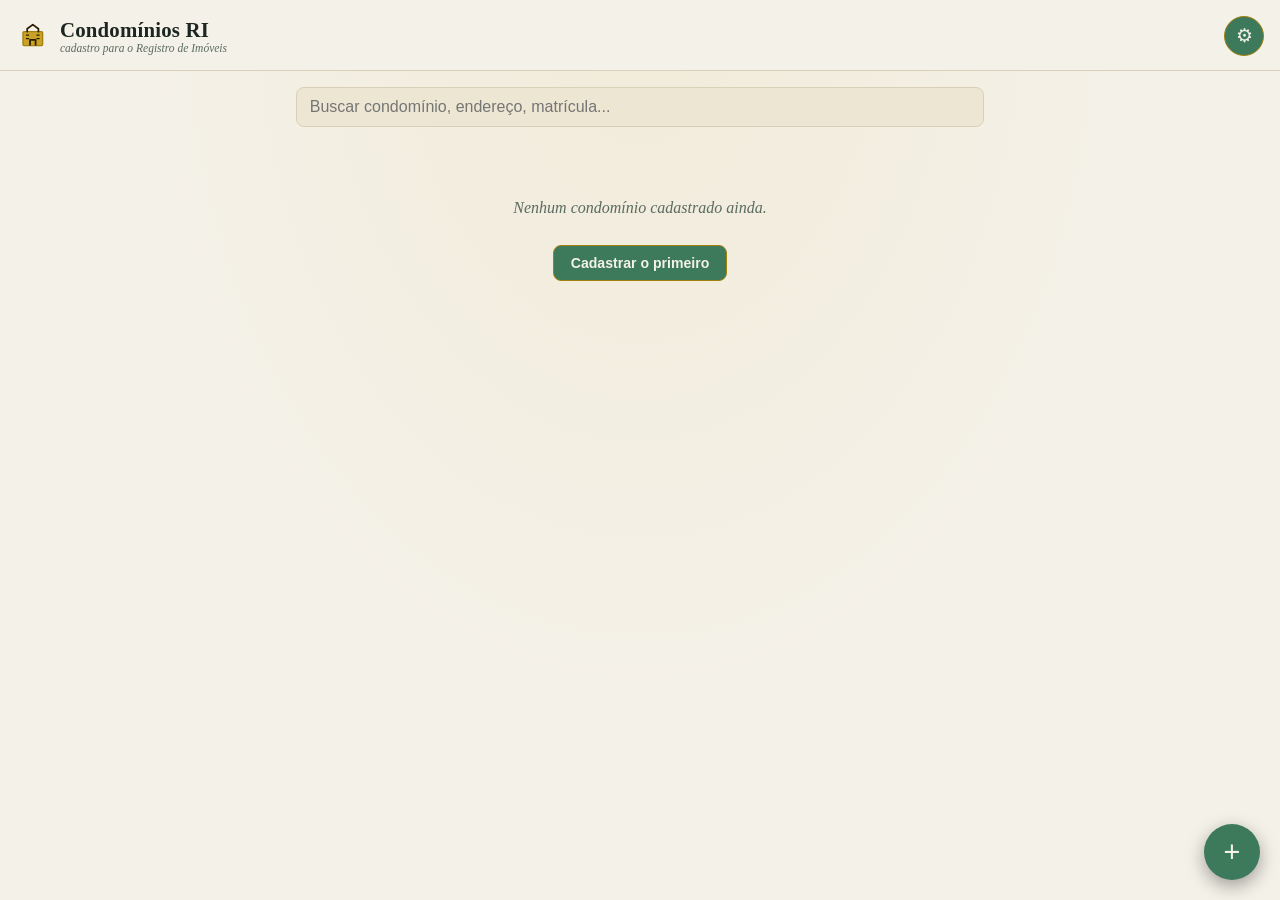
==== condominios/index.html @ ed9c7846 "Adiciona app de cadastro de condomínios para o Registro de Imóveis - PWA offline (localStorage) em c" ====
<!doctype html>
<html lang="pt-BR">
<head>
<meta charset="utf-8" />
<meta name="viewport" content="width=device-width, initial-scale=1, viewport-fit=cover" />
<title>Condomínios RI</title>
<meta name="description" content="Cadastro de condomínios para o Registro de Imóveis" />
<meta name="theme-color" content="#0b1e19" />
<link rel="manifest" href="manifest.webmanifest" />
<link rel="icon" href="icons/icon-192.png" />
<link rel="apple-touch-icon" href="icons/icon-192.png" />
<meta name="apple-mobile-web-app-capable" content="yes" />
<meta name="apple-mobile-web-app-status-bar-style" content="black-translucent" />
<meta name="apple-mobile-web-app-title" content="Condomínios" />
<link rel="stylesheet" href="styles.css" />
</head>
<body>
<header class="topbar">
  <div class="brand">
    <svg class="brand-mark" viewBox="0 0 48 48" aria-hidden="true">
      <rect x="10" y="18" width="28" height="20" rx="1.5" fill="var(--coin)" stroke="var(--gold)" stroke-width="2"/>
      <path d="M16 18v-4l8-6 8 6v4" stroke="var(--coin-ink)" stroke-width="2.5" fill="none" stroke-linecap="round" stroke-linejoin="round"/>
      <path d="M20 38v-8h8v8" stroke="var(--coin-ink)" stroke-width="2.5" fill="none" stroke-linejoin="round"/>
      <path d="M15 23h3M15 28h3M30 23h3M30 28h3" stroke="var(--coin-ink)" stroke-width="2" stroke-linecap="round"/>
    </svg>
    <div class="brand-text">
      <h1>Condomínios RI</h1>
      <p class="tagline">cadastro para o Registro de Imóveis</p>
    </div>
  </div>
  <button id="settings-btn" class="icon-btn" aria-label="Backup e configurações" title="Backup e configurações">⚙</button>
</header>

<main>
  <!-- LISTA -->
  <section id="view-lista" class="view active">
    <div class="list-toolbar">
      <input type="search" id="busca-input" placeholder="Buscar condomínio, endereço, matrícula..." autocomplete="off" />
    </div>
    <div id="lista-empty" class="empty-state" hidden>
      <p>Nenhum condomínio cadastrado ainda.</p>
      <button id="empty-add-btn" class="primary-btn">Cadastrar o primeiro</button>
    </div>
    <ul id="condominio-list" class="condominio-list"></ul>
  </section>

  <!-- DETALHE -->
  <section id="view-detalhe" class="view">
    <button id="voltar-btn" class="ghost-btn back-btn">‹ Voltar</button>

    <div class="detalhe-header">
      <h2 id="detalhe-nome"></h2>
      <div class="detalhe-header-actions">
        <button id="editar-condominio-btn" class="secondary-btn">Editar dados</button>
        <button id="excluir-condominio-btn" class="danger-btn">Excluir</button>
      </div>
    </div>
    <p id="detalhe-endereco" class="detalhe-endereco"></p>

    <!-- Registro -->
    <div class="card-section">
      <div class="card-section-header">
        <h3>Registro do condomínio</h3>
        <button id="editar-registro-btn" class="link-btn">Editar</button>
      </div>
      <div id="registro-resumo" class="registro-resumo"></div>
    </div>

    <!-- Pastas -->
    <div class="card-section">
      <div class="card-section-header">
        <h3>Pastas de arquivamento</h3>
        <button id="add-pasta-btn" class="link-btn">+ Pasta</button>
      </div>
      <p class="section-hint">Pastas onde estão arquivados os documentos que deram origem ao condomínio.</p>
      <ul id="pasta-list" class="chip-list"></ul>
      <p id="pasta-empty" class="empty-inline" hidden>Nenhuma pasta cadastrada.</p>
    </div>

    <!-- Livros -->
    <div class="card-section">
      <div class="card-section-header">
        <h3>Incorporação, especificação e convenção</h3>
        <button id="editar-livros-btn" class="link-btn">Editar</button>
      </div>
      <div id="livros-resumo" class="livros-resumo"></div>
    </div>

    <!-- Documentos -->
    <div class="card-section">
      <div class="card-section-header">
        <h3>Documentos</h3>
        <button id="add-documento-btn" class="link-btn">+ Documento</button>
      </div>
      <p class="section-hint">Classificação dos documentos arquivados nas pastas (auto de vistoria, quadro de áreas, especificação, convenção, plantas, outros).</p>
      <ul id="documento-list" class="registro-list"></ul>
      <p id="documento-empty" class="empty-inline" hidden>Nenhum documento cadastrado.</p>
    </div>

    <!-- Unidades -->
    <div class="card-section">
      <div class="card-section-header">
        <h3>Unidades autônomas</h3>
        <button id="add-unidade-btn" class="link-btn">+ Unidade</button>
      </div>
      <ul id="unidade-list" class="registro-list"></ul>
      <p id="unidade-empty" class="empty-inline" hidden>Nenhuma unidade cadastrada.</p>
    </div>

    <!-- Observações -->
    <div class="card-section">
      <div class="card-section-header">
        <h3>Observações</h3>
        <button id="editar-observacoes-btn" class="link-btn">Editar</button>
      </div>
      <p id="observacoes-texto" class="observacoes-texto"></p>
    </div>

    <button id="exportar-html-btn" class="primary-btn full-width">Gerar HTML deste condomínio</button>
  </section>
</main>

<button id="add-btn" class="fab" aria-label="Novo condomínio" title="Novo condomínio">+</button>

<!-- Dialog: Condomínio (dados gerais) -->
<dialog id="condominio-dialog">
  <form id="condominio-form" method="dialog">
    <h2 id="condominio-dialog-title">Novo condomínio</h2>

    <label class="field">
      <span>Nome do condomínio</span>
      <input type="text" id="c-nome" required autocomplete="off" />
    </label>

    <label class="field">
      <span>Endereço (logradouro)</span>
      <input type="text" id="c-logradouro" autocomplete="off" />
    </label>

    <div class="field-row">
      <label class="field">
        <span>Número</span>
        <input type="text" id="c-numero" autocomplete="off" />
      </label>
      <label class="field">
        <span>Bairro</span>
        <input type="text" id="c-bairro" autocomplete="off" />
      </label>
    </div>

    <div class="field-row">
      <label class="field">
        <span>Cidade</span>
        <input type="text" id="c-cidade" autocomplete="off" />
      </label>
      <label class="field field-small">
        <span>UF</span>
        <input type="text" id="c-uf" maxlength="2" autocomplete="off" style="text-transform:uppercase" />
      </label>
      <label class="field">
        <span>CEP</span>
        <input type="text" id="c-cep" autocomplete="off" />
      </label>
    </div>

    <input type="hidden" id="c-id" />

    <div class="dialog-actions">
      <button type="button" id="condominio-cancel-btn" class="ghost-btn">Cancelar</button>
      <button type="submit" id="condominio-save-btn" class="primary-btn">Salvar</button>
    </div>
  </form>
</dialog>

<!-- Dialog: Registro (matrícula/transcrição) -->
<dialog id="registro-dialog">
  <form id="registro-form" method="dialog">
    <h2>Registro do condomínio</h2>

    <div class="tipo-toggle" id="registro-tipo-toggle" data-value="matricula">
      <button type="button" class="tipo-btn" data-value="matricula">Matrícula</button>
      <button type="button" class="tipo-btn" data-value="transcricao">Transcrição</button>
    </div>

    <div id="registro-matricula-campo" class="field">
      <label class="field">
        <span>Número da matrícula (única)</span>
        <input type="text" id="r-matricula" autocomplete="off" />
      </label>
    </div>

    <div id="registro-transcricao-campo">
      <p class="section-hint">A transcrição pode conter várias. Uma por linha.</p>
      <label class="field">
        <span>Números da(s) transcrição(ões)</span>
        <textarea id="r-transcricoes" rows="3" placeholder="Ex.: 12.345&#10;12.346"></textarea>
      </label>
    </div>

    <div class="dialog-actions">
      <button type="button" id="registro-cancel-btn" class="ghost-btn">Cancelar</button>
      <button type="submit" class="primary-btn">Salvar</button>
    </div>
  </form>
</dialog>

<!-- Dialog: Pasta -->
<dialog id="pasta-dialog">
  <form id="pasta-form" method="dialog">
    <h2 id="pasta-dialog-title">Nova pasta</h2>

    <label class="field">
      <span>Número da pasta</span>
      <input type="text" id="p-numero" required autocomplete="off" />
    </label>

    <label class="field">
      <span>Descrição / conteúdo</span>
      <input type="text" id="p-descricao" autocomplete="off" placeholder="Opcional" />
    </label>

    <input type="hidden" id="p-id" />

    <div class="dialog-actions">
      <button type="button" id="pasta-cancel-btn" class="ghost-btn">Cancelar</button>
      <button type="button" id="pasta-delete-btn" class="danger-btn" hidden>Excluir</button>
      <button type="submit" class="primary-btn">Salvar</button>
    </div>
  </form>
</dialog>

<!-- Dialog: Livros (incorporação / especificação / convenção) -->
<dialog id="livros-dialog">
  <form id="livros-form" method="dialog">
    <h2>Incorporação, especificação e convenção</h2>
    <p class="section-hint">Quando o condomínio é transcrito, pode haver registro da incorporação, especificação e convenção no Livro 3 (a maioria registra hoje apenas um resumo da convenção) ou no antigo Livro 8.</p>

    <fieldset class="subform">
      <legend>Incorporação</legend>
      <div class="field-row">
        <label class="field field-small"><span>Livro</span><input type="text" id="l-inc-livro" autocomplete="off" /></label>
        <label class="field field-small"><span>Número</span><input type="text" id="l-inc-numero" autocomplete="off" /></label>
        <label class="field field-small"><span>Folha</span><input type="text" id="l-inc-folha" autocomplete="off" /></label>
      </div>
      <label class="field"><span>Data</span><input type="date" id="l-inc-data" /></label>
    </fieldset>

    <fieldset class="subform">
      <legend>Especificação do condomínio</legend>
      <div class="field-row">
        <label class="field field-small"><span>Livro</span><input type="text" id="l-esp-livro" autocomplete="off" /></label>
        <label class="field field-small"><span>Número</span><input type="text" id="l-esp-numero" autocomplete="off" /></label>
        <label class="field field-small"><span>Folha</span><input type="text" id="l-esp-folha" autocomplete="off" /></label>
      </div>
      <label class="field"><span>Data</span><input type="date" id="l-esp-data" /></label>
    </fieldset>

    <fieldset class="subform">
      <legend>Convenção do condomínio</legend>
      <div class="field-row">
        <label class="field field-small"><span>Livro</span><input type="text" id="l-conv-livro" autocomplete="off" /></label>
        <label class="field field-small"><span>Número</span><input type="text" id="l-conv-numero" autocomplete="off" /></label>
        <label class="field field-small"><span>Folha</span><input type="text" id="l-conv-folha" autocomplete="off" /></label>
      </div>
      <label class="field">
        <span>Tipo do registro</span>
        <select id="l-conv-tipo">
          <option value="integral">Convenção integral</option>
          <option value="resumo">Resumo da convenção</option>
        </select>
      </label>
      <label class="field"><span>Data</span><input type="date" id="l-conv-data" /></label>
    </fieldset>

    <div class="dialog-actions">
      <button type="button" id="livros-cancel-btn" class="ghost-btn">Cancelar</button>
      <button type="submit" class="primary-btn">Salvar</button>
    </div>
  </form>
</dialog>

<!-- Dialog: Documento -->
<dialog id="documento-dialog">
  <form id="documento-form" method="dialog">
    <h2 id="documento-dialog-title">Novo documento</h2>

    <label class="field">
      <span>Tipo de documento</span>
      <select id="d-tipo" required>
        <option value="auto_vistoria">Auto de vistoria</option>
        <option value="quadro_areas">Quadro de áreas</option>
        <option value="especificacao">Especificação</option>
        <option value="convencao">Convenção</option>
        <option value="plantas">Plantas</option>
        <option value="outros">Outros</option>
      </select>
    </label>

    <label class="field">
      <span>Descrição</span>
      <input type="text" id="d-descricao" autocomplete="off" placeholder="Opcional" />
    </label>

    <label class="field">
      <span>Pasta onde está arquivado</span>
      <input type="text" id="d-pasta" list="pasta-options" autocomplete="off" placeholder="Número da pasta" />
      <datalist id="pasta-options"></datalist>
    </label>

    <label class="field">
      <span>Data do documento</span>
      <input type="date" id="d-data" />
    </label>

    <input type="hidden" id="d-id" />

    <div class="dialog-actions">
      <button type="button" id="documento-cancel-btn" class="ghost-btn">Cancelar</button>
      <button type="button" id="documento-delete-btn" class="danger-btn" hidden>Excluir</button>
      <button type="submit" class="primary-btn">Salvar</button>
    </div>
  </form>
</dialog>

<!-- Dialog: Unidade -->
<dialog id="unidade-dialog">
  <form id="unidade-form" method="dialog">
    <h2 id="unidade-dialog-title">Nova unidade</h2>

    <label class="field">
      <span>Número da unidade</span>
      <input type="text" id="u-numero" required autocomplete="off" placeholder="Ex.: Apto 101, Loja 02..." />
    </label>

    <div class="tipo-toggle" id="unidade-tipo-toggle" data-value="matricula">
      <button type="button" class="tipo-btn" data-value="matricula">Matrícula</button>
      <button type="button" class="tipo-btn" data-value="transcricao">Transcrição</button>
    </div>

    <label class="field">
      <span>Número do registro da unidade</span>
      <input type="text" id="u-registro" autocomplete="off" />
    </label>

    <label class="field">
      <span>Fração ideal</span>
      <input type="text" id="u-fracao" autocomplete="off" placeholder="Opcional" />
    </label>

    <input type="hidden" id="u-id" />

    <div class="dialog-actions">
      <button type="button" id="unidade-cancel-btn" class="ghost-btn">Cancelar</button>
      <button type="button" id="unidade-delete-btn" class="danger-btn" hidden>Excluir</button>
      <button type="submit" class="primary-btn">Salvar</button>
    </div>
  </form>
</dialog>

<!-- Dialog: Observações -->
<dialog id="observacoes-dialog">
  <form id="observacoes-form" method="dialog">
    <h2>Observações</h2>
    <label class="field">
      <span>Anotações gerais</span>
      <textarea id="o-texto" rows="5"></textarea>
    </label>
    <div class="dialog-actions">
      <button type="button" id="observacoes-cancel-btn" class="ghost-btn">Cancelar</button>
      <button type="submit" class="primary-btn">Salvar</button>
    </div>
  </form>
</dialog>

<!-- Dialog: Configurações / Backup -->
<dialog id="settings-dialog">
  <form method="dialog" class="settings-form">
    <h2>Backup e configurações</h2>
    <p class="settings-hint">Os dados ficam salvos apenas neste dispositivo (localStorage do navegador). Faça backup regularmente.</p>

    <button type="button" id="export-btn" class="primary-btn full-width">Exportar backup (.json)</button>

    <label class="field">
      <span>Importar backup</span>
      <input type="file" id="import-input" accept="application/json,.json" />
    </label>
    <p id="import-status" class="import-status" hidden></p>

    <hr class="settings-divider" />

    <button type="button" id="wipe-btn" class="danger-btn full-width">Apagar todos os dados</button>

    <div class="dialog-actions">
      <button type="button" id="settings-close-btn" class="ghost-btn">Fechar</button>
    </div>
  </form>
</dialog>

<script src="app.js"></script>
</body>
</html>
---- condominios/styles.css ----
:root {
  --bg: #0b1e19;
  --surface: #12271f;
  --surface-2: #1a3329;
  --text: #eaf2ec;
  --text-muted: #9fb5a9;
  --accent: #c9a227;
  --accent-strong: #a5820f;
  --accent-ink: #1a1200;
  --border: #24402f;
  --danger: #d17a70;
  --success: #5fae7f;
  --gold: #c9a227;
  --coin: #c9a227;
  --coin-ink: #1a1200;
  --radius: 12px;
  --serif: Georgia, "Iowan Old Style", "Palatino Linotype", Palatino, "Times New Roman", serif;
  --sans: -apple-system, BlinkMacSystemFont, "Segoe UI", Roboto, Helvetica, Arial, sans-serif;
}

@media (prefers-color-scheme: light) {
  :root {
    --bg: #f4f1e8;
    --surface: #ffffff;
    --surface-2: #ece6d3;
    --text: #1c2620;
    --text-muted: #5a6b60;
    --accent: #3d7a5c;
    --accent-strong: #2c5c44;
    --accent-ink: #f4f1e8;
    --border: #d8d0b8;
    --danger: #a4342c;
    --success: #2c5c44;
    --gold: #a5820f;
    --coin: #c9a227;
    --coin-ink: #2a1e00;
  }
}

* { box-sizing: border-box; }

[hidden] { display: none !important; }

html, body {
  margin: 0;
  padding: 0;
  background: var(--bg);
  color: var(--text);
  font-family: var(--sans);
  -webkit-tap-highlight-color: transparent;
}

body {
  min-height: 100dvh;
  padding-bottom: 6rem;
  background-image: radial-gradient(ellipse at top, rgba(201, 162, 39, 0.08), transparent 55%);
}

.topbar {
  position: sticky;
  top: 0;
  z-index: 10;
  display: flex;
  align-items: center;
  justify-content: space-between;
  gap: 0.75rem;
  padding: max(1rem, env(safe-area-inset-top)) 1rem 0.9rem;
  background: var(--bg);
  border-bottom: 1px solid var(--border);
}

.brand {
  display: flex;
  align-items: center;
  gap: 0.65rem;
  min-width: 0;
}

.brand-mark {
  width: 2.1rem;
  height: 2.1rem;
  flex: none;
}

.brand-text h1 {
  font-family: var(--serif);
  font-weight: 700;
  font-size: 1.3rem;
  margin: 0;
  letter-spacing: 0.01em;
}

.tagline {
  margin: 0;
  font-family: var(--serif);
  font-style: italic;
  font-size: 0.72rem;
  color: var(--text-muted);
}

.icon-btn {
  width: 2.5rem;
  height: 2.5rem;
  flex: none;
  border-radius: 999px;
  border: 1px solid var(--gold);
  background: var(--accent);
  color: var(--accent-ink);
  font-size: 1.2rem;
  line-height: 1;
  cursor: pointer;
}

.icon-btn:active {
  background: var(--accent-strong);
}

main {
  padding: 0 1rem;
  max-width: 720px;
  margin: 0 auto;
}

.view {
  display: none;
}

.view.active {
  display: block;
}

.empty-state {
  text-align: center;
  color: var(--text-muted);
  font-family: var(--serif);
  font-style: italic;
  margin-top: 3rem;
  display: flex;
  flex-direction: column;
  align-items: center;
  gap: 0.8rem;
}

.empty-inline {
  color: var(--text-muted);
  font-size: 0.85rem;
  font-style: italic;
  margin: 0.4rem 0 0;
}

/* Lista de condomínios */
.list-toolbar {
  padding: 1rem 0 0.5rem;
}

.list-toolbar input {
  width: 100%;
  font-family: var(--sans);
  font-size: 1rem;
  padding: 0.6rem 0.8rem;
  border-radius: 8px;
  border: 1px solid var(--border);
  background: var(--surface-2);
  color: var(--text);
}

.condominio-list {
  list-style: none;
  margin: 0;
  padding: 0.75rem 0 0;
  display: flex;
  flex-direction: column;
  gap: 0.6rem;
}

.condominio-card {
  background: var(--surface);
  border: 1px solid var(--border);
  border-radius: var(--radius);
  padding: 0.85rem 1rem;
  cursor: pointer;
}

.condominio-card-nome {
  font-weight: 700;
  font-size: 1rem;
  font-family: var(--serif);
}

.condominio-card-endereco {
  color: var(--text-muted);
  font-size: 0.85rem;
  margin-top: 0.2rem;
}

.condominio-card-meta {
  display: flex;
  gap: 0.4rem;
  margin-top: 0.5rem;
  flex-wrap: wrap;
}

.badge {
  display: inline-block;
  padding: 0.15rem 0.55rem;
  border-radius: 999px;
  font-size: 0.72rem;
  font-weight: 600;
  border: 1px solid var(--gold);
  color: var(--accent);
  background: transparent;
}

/* Detalhe */
.back-btn {
  margin-top: 1rem;
}

.detalhe-header {
  display: flex;
  justify-content: space-between;
  align-items: flex-start;
  gap: 0.75rem;
  margin-top: 0.75rem;
  flex-wrap: wrap;
}

.detalhe-header h2 {
  font-family: var(--serif);
  margin: 0;
  font-size: 1.4rem;
}

.detalhe-header-actions {
  display: flex;
  gap: 0.5rem;
  flex-wrap: wrap;
}

.detalhe-endereco {
  color: var(--text-muted);
  margin: 0.3rem 0 0;
  font-size: 0.9rem;
}

.card-section {
  background: var(--surface);
  border: 1px solid var(--border);
  border-radius: var(--radius);
  padding: 0.9rem 1rem;
  margin-top: 1rem;
}

.card-section-header {
  display: flex;
  justify-content: space-between;
  align-items: center;
  gap: 0.5rem;
}

.card-section-header h3 {
  font-family: var(--serif);
  font-size: 1.02rem;
  margin: 0;
}

.link-btn {
  background: none;
  border: none;
  color: var(--accent);
  font-weight: 600;
  font-size: 0.85rem;
  cursor: pointer;
  padding: 0.2rem 0.3rem;
}

.section-hint {
  color: var(--text-muted);
  font-size: 0.8rem;
  margin: 0.35rem 0 0.6rem;
  line-height: 1.4;
}

.registro-resumo, .livros-resumo {
  font-size: 0.9rem;
  line-height: 1.55;
}

.registro-resumo dl, .livros-resumo dl {
  margin: 0.4rem 0 0;
  display: grid;
  grid-template-columns: auto 1fr;
  column-gap: 0.6rem;
  row-gap: 0.15rem;
}

.registro-resumo dt, .livros-resumo dt {
  color: var(--text-muted);
}

.registro-resumo dd, .livros-resumo dd {
  margin: 0;
}

.livro-bloco {
  margin-top: 0.7rem;
  padding-top: 0.6rem;
  border-top: 1px solid var(--border);
}

.livro-bloco:first-child {
  margin-top: 0;
  padding-top: 0;
  border-top: none;
}

.livro-bloco-titulo {
  font-weight: 600;
  font-size: 0.85rem;
}

.chip-list {
  list-style: none;
  margin: 0;
  padding: 0;
  display: flex;
  flex-wrap: wrap;
  gap: 0.4rem;
}

.chip {
  display: flex;
  align-items: center;
  gap: 0.35rem;
  background: var(--surface-2);
  border: 1px solid var(--border);
  border-radius: 999px;
  padding: 0.3rem 0.75rem;
  font-size: 0.85rem;
  cursor: pointer;
}

.chip-numero {
  font-weight: 700;
}

.chip-descricao {
  color: var(--text-muted);
}

.registro-list {
  list-style: none;
  margin: 0.4rem 0 0;
  padding: 0;
  display: flex;
  flex-direction: column;
  gap: 0.45rem;
}

.registro-item {
  display: flex;
  justify-content: space-between;
  align-items: center;
  gap: 0.6rem;
  background: var(--surface-2);
  border: 1px solid var(--border);
  border-radius: 8px;
  padding: 0.55rem 0.75rem;
  cursor: pointer;
}

.registro-item-info {
  min-width: 0;
}

.registro-item-titulo {
  font-weight: 600;
  font-size: 0.92rem;
}

.registro-item-sub {
  color: var(--text-muted);
  font-size: 0.78rem;
  margin-top: 0.1rem;
}

.observacoes-texto {
  font-size: 0.9rem;
  line-height: 1.5;
  color: var(--text);
  white-space: pre-wrap;
  margin: 0.3rem 0 0;
}

.full-width {
  width: 100%;
  margin-top: 1.2rem;
}

/* FAB */
.fab {
  position: fixed;
  right: 1.25rem;
  bottom: calc(1.25rem + env(safe-area-inset-bottom));
  width: 3.5rem;
  height: 3.5rem;
  border-radius: 999px;
  border: none;
  background: var(--accent);
  color: var(--accent-ink);
  font-size: 1.8rem;
  line-height: 1;
  box-shadow: 0 6px 18px rgba(0, 0, 0, 0.35);
  cursor: pointer;
  z-index: 10;
}

.fab:active {
  background: var(--accent-strong);
}

/* Dialogs */
dialog {
  border: none;
  border-radius: 14px;
  padding: 0;
  background: var(--surface);
  color: var(--text);
  width: min(92vw, 460px);
  max-height: 88vh;
  border: 1px solid var(--border);
}

dialog::backdrop {
  background: rgba(5, 10, 8, 0.6);
}

dialog form {
  padding: 1.35rem 1.35rem 1.25rem;
  display: flex;
  flex-direction: column;
  gap: 0.85rem;
  max-height: 88vh;
  overflow-y: auto;
}

dialog form h2 {
  font-family: var(--serif);
  margin: 0 0 0.1rem;
  font-size: 1.2rem;
}

.settings-hint {
  margin: 0;
  color: var(--text-muted);
  font-size: 0.85rem;
  line-height: 1.4;
}

.settings-divider {
  border: none;
  border-top: 1px solid var(--border);
  margin: 0.2rem 0;
}

.import-status {
  margin: 0;
  font-size: 0.82rem;
  color: var(--success);
}

.import-status.error {
  color: var(--danger);
}

.tipo-toggle {
  display: flex;
  border: 1px solid var(--border);
  border-radius: 999px;
  overflow: hidden;
}

.tipo-btn {
  flex: 1;
  padding: 0.5rem 0;
  border: none;
  background: var(--surface-2);
  color: var(--text-muted);
  font-weight: 600;
  font-size: 0.88rem;
  cursor: pointer;
}

.tipo-btn.active {
  background: var(--accent);
  color: var(--accent-ink);
}

.field {
  display: flex;
  flex-direction: column;
  gap: 0.3rem;
  font-size: 0.8rem;
  color: var(--text-muted);
}

.field input,
.field select,
.field textarea {
  font-family: var(--sans);
  font-size: 1rem;
  padding: 0.55rem 0.7rem;
  border-radius: 8px;
  border: 1px solid var(--border);
  background: var(--surface-2);
  color: var(--text);
  resize: vertical;
}

.field-row {
  display: flex;
  gap: 0.6rem;
}

.field-row .field {
  flex: 1;
  min-width: 0;
}

.field-small {
  flex: 0.6;
}

.subform {
  border: 1px solid var(--border);
  border-radius: 10px;
  padding: 0.7rem 0.8rem 0.85rem;
  margin: 0;
  display: flex;
  flex-direction: column;
  gap: 0.6rem;
}

.subform legend {
  font-weight: 700;
  font-size: 0.85rem;
  padding: 0 0.3rem;
  font-family: var(--serif);
}

.dialog-actions {
  display: flex;
  justify-content: flex-end;
  gap: 0.5rem;
  margin-top: 0.4rem;
  flex-wrap: wrap;
}

.primary-btn, .secondary-btn, .ghost-btn, .danger-btn {
  padding: 0.55rem 1.05rem;
  border-radius: 8px;
  font-family: var(--sans);
  font-size: 0.88rem;
  font-weight: 600;
  border: 1px solid transparent;
  cursor: pointer;
}

.primary-btn {
  background: var(--accent);
  color: var(--accent-ink);
  border: 1px solid var(--gold);
}

.secondary-btn {
  background: transparent;
  color: var(--accent);
  border-color: var(--gold);
}

.ghost-btn {
  background: transparent;
  color: var(--text-muted);
  border-color: var(--border);
}

.danger-btn {
  background: transparent;
  color: var(--danger);
  border-color: var(--danger);
}

dialog .danger-btn {
  margin-right: auto;
}
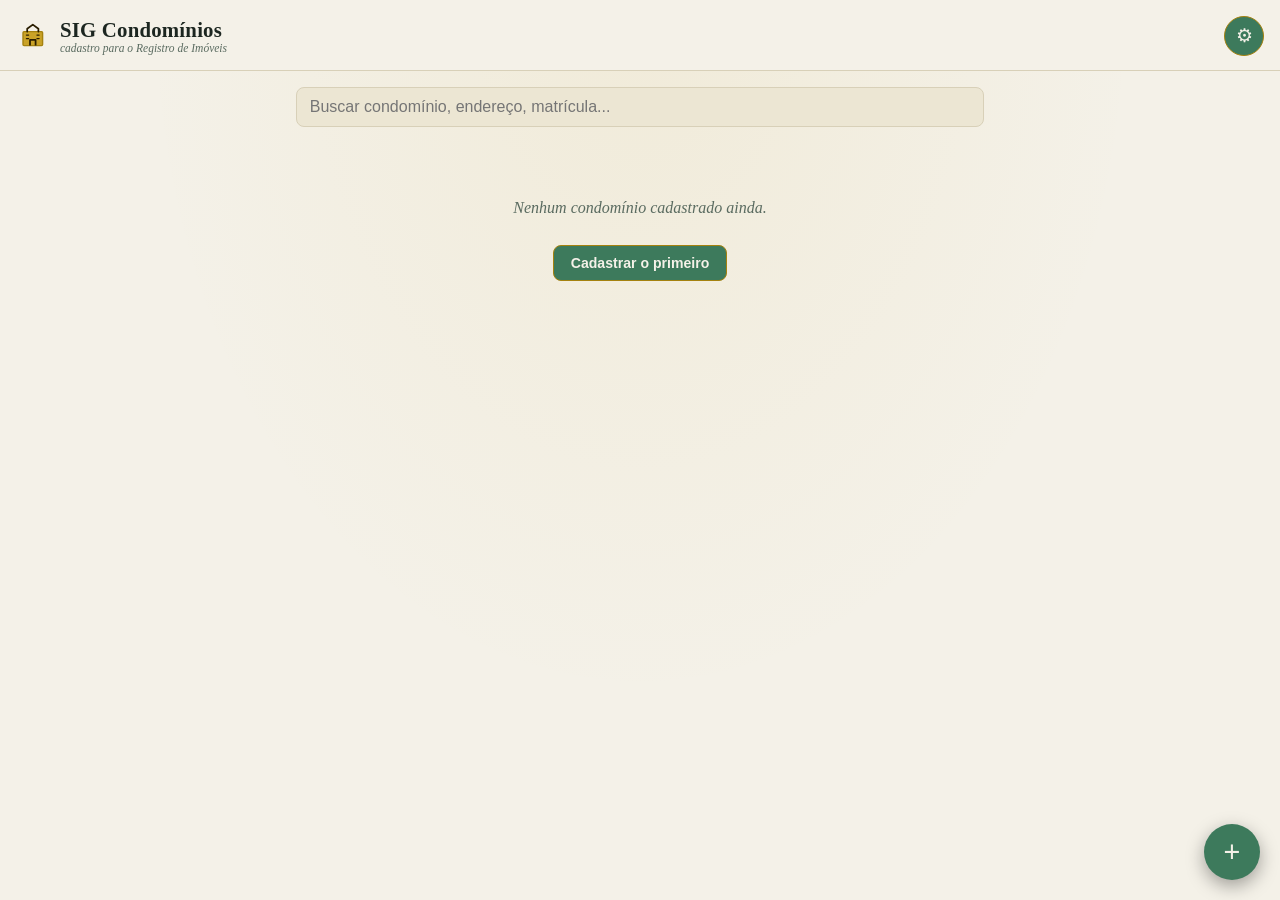
==== commit dae770c9: "Renomeia o app para SIG Condomínios - Título, marca na tela, manifest.webmanifest e HTML exportado p" ====
--- a/condominios/index.html
+++ b/condominios/index.html
@@ -3,7 +3,7 @@
 <head>
 <meta charset="utf-8" />
 <meta name="viewport" content="width=device-width, initial-scale=1, viewport-fit=cover" />
-<title>Condomínios RI</title>
+<title>SIG Condomínios</title>
 <meta name="description" content="Cadastro de condomínios para o Registro de Imóveis" />
 <meta name="theme-color" content="#0b1e19" />
 <link rel="manifest" href="manifest.webmanifest" />
@@ -11,7 +11,7 @@
 <link rel="apple-touch-icon" href="icons/icon-192.png" />
 <meta name="apple-mobile-web-app-capable" content="yes" />
 <meta name="apple-mobile-web-app-status-bar-style" content="black-translucent" />
-<meta name="apple-mobile-web-app-title" content="Condomínios" />
+<meta name="apple-mobile-web-app-title" content="SIG Condomínios" />
 <link rel="stylesheet" href="styles.css" />
 </head>
 <body>
@@ -24,7 +24,7 @@
       <path d="M15 23h3M15 28h3M30 23h3M30 28h3" stroke="var(--coin-ink)" stroke-width="2" stroke-linecap="round"/>
     </svg>
     <div class="brand-text">
-      <h1>Condomínios RI</h1>
+      <h1>SIG Condomínios</h1>
       <p class="tagline">cadastro para o Registro de Imóveis</p>
     </div>
   </div>
